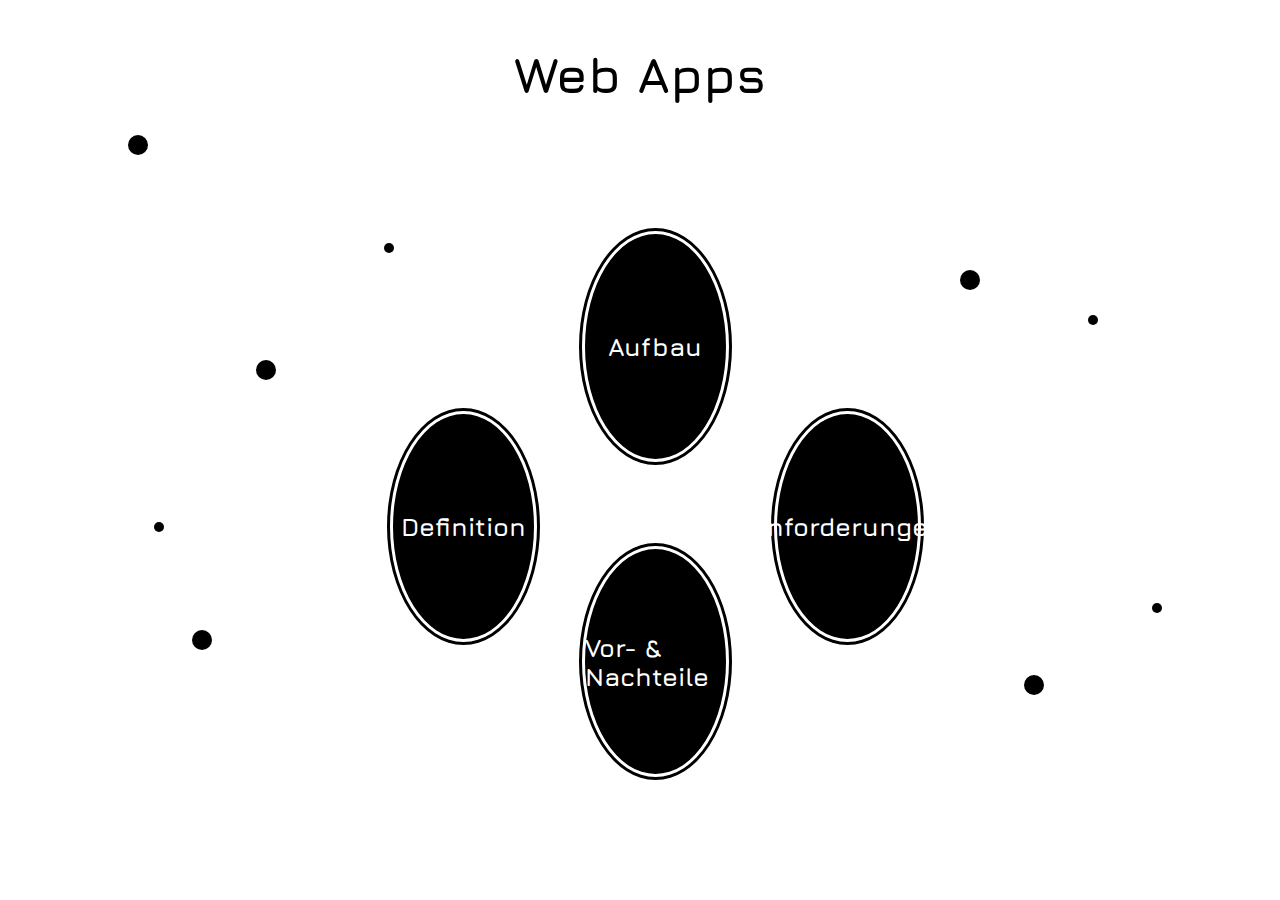
==== index.html @ 29940587 "Add files via upload" ====
<!DOCTYPE html>
<html lang="en" translate="no">

<head>
    <meta charset="UTF-8">
    <meta name="viewport" content="width=device-width, initial-scale=1.0">
    <link rel="stylesheet" href="style.css">
    <title>Web Apps</title>
</head>

<body translate="no">
    <div class="header">
        <a href="index.html"><h1>Web Apps</h1></a>
    </div>
    <div class="gliederung">
        <a href="definition.html">
            <h2 id="thema1">Definition</h2>
        </a>
        <a href="aufbau.html">
            <h2 id="thema2">Aufbau</h2>
        </a>
        <a href="anforderungen.html">
            <h2 id="thema3">Anforderungen</h2>
        </a>
        <a href="vorundnachteile.html">
            <h2 id="thema4">Vor- & Nachteile</h2>
        </a>
    </div>
    <div class="eins"></div>
    <div class="zwei"></div>
    <div class="drei"></div>
    <div class="vier"></div>
    <div class="fünf"></div>
    <div class="sechs"></div>
    <div class="sieben"></div>
    <div class="acht"></div>
    <a href="quellen.html"><div class="neun"></div></a>

    <script>
    </script>
</body>
</html>
---- style.css ----
@import url('https://fonts.googleapis.com/css2?family=Jura:wght@300..700&display=swap');
* {
    margin: 0;
    padding: 0;
}

.header {
    width: 100vw;
    padding: 5vh 0;
}

.header a{
    text-decoration: none;
}

.header h1{
    font-size: 50px;
    text-align: center;
    color: black;
    font-family: "Jura", sans-serif;
}

.gliederung {
display: flex;
}

.gliederung a{
    text-decoration: none;
    }

.gliederung h2 {
    font-size: 2.8vh;
    font-family: "Jura", sans-serif;
    color: white;
    background-color: black;
    border-radius: 50%;
    height: 25vh;
    width: 11vw;
    display: flex;
    align-items: center;
    justify-content: center;
    transition: 200ms;
    border: 1vh double white;
}
.gliederung h2:hover {
    font-size: 4.5vh;
    height: 37vh;
    width: 17vw;
    box-shadow: 0 2.5vh 20vh black;
    border: 1.5vh double white;
    font-weight: bold;
}

#thema1 {
    position: absolute;
    left: 30vw;
    top: 45vh;
}
#thema1:hover {
    position: absolute;
    left: 27vw;
    top: 39vh;
}
#thema2 {
    position: absolute;
    left: 45vw;
    top: 25vh;
}
#thema2:hover {
    position: absolute;
    left: 42vw;
    top: 19vh;
}
#thema3 {
    position: absolute;
    top: 45vh;
    left: 60vw;
}
#thema3:hover {
    position: absolute;
    left: 57vw;
    top: 39vh;
}
#thema4 {
    position: absolute;
    top: 60vh;
    left: 45vw;
}
#thema4:hover {
    position: absolute;
    left: 42vw;
    top: 53vh;
}

.eins {
    width: 20px;
    height: 20px;
    border-radius: 50%;
    background-color: black;
    position: absolute;
    left: 20vw;
    top: 40vh;
}
.zwei {
    width: 10px;
    height: 10px;
    border-radius: 50%;
    background-color: black;
    position: absolute;
    left: 12vw;
    top: 58vh;
}
.drei {
    width: 20px;
    height: 20px;
    border-radius: 50%;
    background-color: black;
    position: absolute;
    top: 70vh;
    left: 15vw;
}
.vier {
    width: 10px;
    height: 10px;
    border-radius: 50%;
    background-color: black;
    position: absolute;
    left: 90vw;
    top: 67vh;
}
.fünf {
    width: 20px;
    height: 20px;
    border-radius: 50%;
    background-color: black;
    position: absolute;
    top: 30vh;
    left: 75vw;
}
.sechs {
    width: 10px;
    height: 10px;
    border-radius: 50%;
    background-color: black;
    position: absolute;
    left: 30vw;
    top: 27vh;
}
.sieben {
    width: 20px;
    height: 20px;
    border-radius: 50%;
    background-color: black;
    position: absolute;
    top: 75vh;
    left: 80vw;
}
.acht {
    width: 10px;
    height: 10px;
    border-radius: 50%;
    background-color: black;
    position: absolute;
    left: 85vw;
    top: 35vh;
}
.neun {
    width: 20px;
    height: 20px;
    border-radius: 50%;
    background-color: black;
    position: absolute;
    top: 15vh;
    left: 10vw;
}
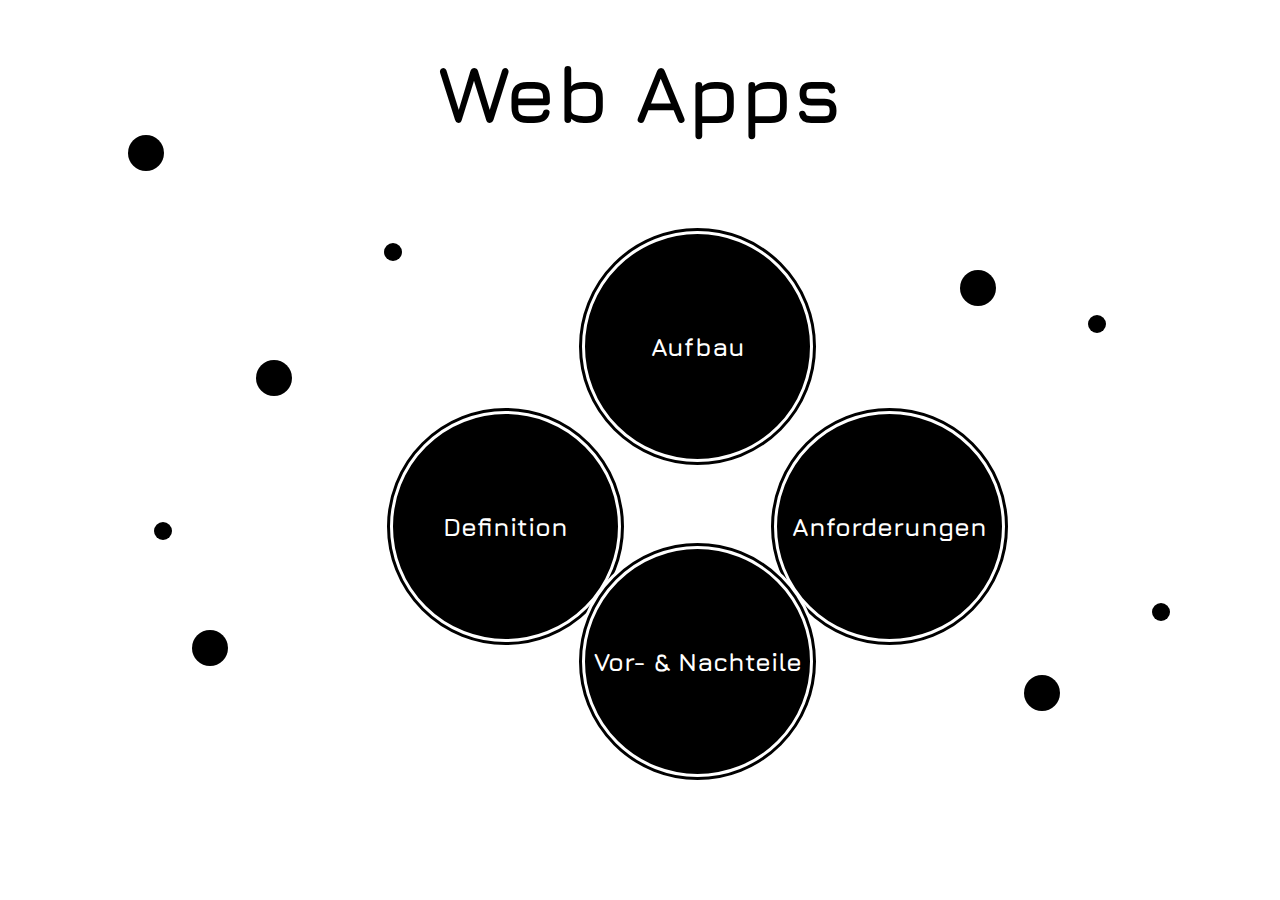
==== commit 9b8a9d30: "Add files via upload" ====
--- a/index.html
+++ b/index.html
@@ -10,7 +10,9 @@
 
 <body translate="no">
     <div class="header">
-        <a href="index.html"><h1>Web Apps</h1></a>
+        <a href="index.html">
+            <h1>Web Apps</h1>
+        </a>
     </div>
     <div class="gliederung">
         <a href="definition.html">
@@ -34,9 +36,9 @@
     <div class="sechs"></div>
     <div class="sieben"></div>
     <div class="acht"></div>
-    <a href="quellen.html"><div class="neun"></div></a>
+    <a href="quellen.html">
+        <div class="neun"></div>
+    </a>
+</body>
 
-    <script>
-    </script>
-</body>
 </html>--- a/style.css
+++ b/style.css
@@ -1,7 +1,9 @@
 @import url('https://fonts.googleapis.com/css2?family=Jura:wght@300..700&display=swap');
+
 * {
     margin: 0;
     padding: 0;
+    font-family: "Jura", sans-serif;
 }
 
 .header {
@@ -9,43 +11,42 @@
     padding: 5vh 0;
 }
 
-.header a{
+.header a {
     text-decoration: none;
 }
 
-.header h1{
-    font-size: 50px;
+.header h1 {
+    font-size: 9vh;
     text-align: center;
     color: black;
-    font-family: "Jura", sans-serif;
 }
 
 .gliederung {
-display: flex;
-}
-
-.gliederung a{
+    display: flex;
+}
+
+.gliederung a {
     text-decoration: none;
-    }
+}
 
 .gliederung h2 {
     font-size: 2.8vh;
-    font-family: "Jura", sans-serif;
     color: white;
     background-color: black;
     border-radius: 50%;
     height: 25vh;
-    width: 11vw;
+    width: 25vh;
     display: flex;
     align-items: center;
     justify-content: center;
     transition: 200ms;
     border: 1vh double white;
 }
+
 .gliederung h2:hover {
-    font-size: 4.5vh;
+    font-size: 4.2vh;
     height: 37vh;
-    width: 17vw;
+    width: 37vh;
     box-shadow: 0 2.5vh 20vh black;
     border: 1.5vh double white;
     font-weight: bold;
@@ -56,36 +57,43 @@
     left: 30vw;
     top: 45vh;
 }
+
 #thema1:hover {
     position: absolute;
     left: 27vw;
     top: 39vh;
 }
+
 #thema2 {
     position: absolute;
     left: 45vw;
     top: 25vh;
 }
+
 #thema2:hover {
     position: absolute;
     left: 42vw;
     top: 19vh;
 }
+
 #thema3 {
     position: absolute;
     top: 45vh;
     left: 60vw;
 }
+
 #thema3:hover {
     position: absolute;
     left: 57vw;
     top: 39vh;
 }
+
 #thema4 {
     position: absolute;
     top: 60vh;
     left: 45vw;
 }
+
 #thema4:hover {
     position: absolute;
     left: 42vw;
@@ -93,83 +101,198 @@
 }
 
 .eins {
-    width: 20px;
-    height: 20px;
+    width: 4vh;
+    height: 4vh;
     border-radius: 50%;
     background-color: black;
     position: absolute;
     left: 20vw;
     top: 40vh;
 }
+
 .zwei {
-    width: 10px;
-    height: 10px;
+    width: 2vh;
+    height: 2vh;
     border-radius: 50%;
     background-color: black;
     position: absolute;
     left: 12vw;
     top: 58vh;
 }
+
 .drei {
-    width: 20px;
-    height: 20px;
+    width: 4vh;
+    height: 4vh;
     border-radius: 50%;
     background-color: black;
     position: absolute;
     top: 70vh;
     left: 15vw;
 }
+
 .vier {
-    width: 10px;
-    height: 10px;
+    width: 2vh;
+    height: 2vh;
     border-radius: 50%;
     background-color: black;
     position: absolute;
     left: 90vw;
     top: 67vh;
 }
+
 .fünf {
-    width: 20px;
-    height: 20px;
+    width: 4vh;
+    height: 4vh;
     border-radius: 50%;
     background-color: black;
     position: absolute;
     top: 30vh;
     left: 75vw;
 }
+
 .sechs {
-    width: 10px;
-    height: 10px;
+    width: 2vh;
+    height: 2vh;
     border-radius: 50%;
     background-color: black;
     position: absolute;
     left: 30vw;
     top: 27vh;
 }
+
 .sieben {
-    width: 20px;
-    height: 20px;
+    width: 4vh;
+    height: 4vh;
     border-radius: 50%;
     background-color: black;
     position: absolute;
     top: 75vh;
     left: 80vw;
 }
+
 .acht {
-    width: 10px;
-    height: 10px;
+    width: 2vh;
+    height: 2vh;
     border-radius: 50%;
     background-color: black;
     position: absolute;
     left: 85vw;
     top: 35vh;
 }
+
 .neun {
-    width: 20px;
-    height: 20px;
+    width: 4vh;
+    height: 4vh;
     border-radius: 50%;
     background-color: black;
     position: absolute;
     top: 15vh;
     left: 10vw;
+}
+
+.content {
+    width: 100vw;
+    margin: auto;
+    margin-top: 5vh;
+    display: flex;
+}
+
+.content li {
+    padding: 2vh 5vw;
+    list-style: none;
+    font-size: 3.3vh;
+}
+
+.vorteile,
+.nachteile {
+    width: 50%;
+}
+
+.line {
+    background-color: black;
+    width: 0.3vw;
+    height: 70vh;
+    border-radius: 30%;
+}
+
+.anforderungen {
+    display: flex;
+    flex-wrap: wrap;
+}
+
+.anforderungen section {
+    width: 50%;
+    height: 40%;
+}
+
+.anforderungen h2 {
+    text-align: center;
+    padding: 5vh 0;
+    position: relative;
+}
+
+.anforderungen h2::after {
+    position: absolute;
+    display: block;
+    content: '';
+    left: 22%;
+    right: 22%;
+    width: 56%;
+    border-radius: 30%;
+    height: 1vh;
+    background-color: black;
+}
+
+.anforderungen p {
+    padding: 1vh 0;
+    padding-left: 10vw;
+    font-size: 3.3vh;
+}
+
+.definition p {
+    font-size: 3.3vh;
+    padding: 4vh 4vw;
+    margin: 0 20vw;
+    margin-top: 2vh;
+    text-align: justify;
+    box-shadow: 0 5px 20px grey;
+}
+
+img {
+    height: 45vh;
+    position: absolute;
+    bottom: 0;
+}
+
+.aufbau {
+    padding: 0 10vw;
+}
+
+.aufbau h2 {
+    font-size: 4vh;
+    padding-top: 8vh;
+    padding-bottom: 3vh;
+    position: relative;
+}
+
+.aufbau h2::after {
+    position: absolute;
+    content: '';
+    width: 60vw;
+    display: block;
+    height: 0.4vh;
+    background-color: black;
+}
+
+.aufbau section li {
+    font-size: 3.3vh;
+    list-style: none;
+    padding-left: 2vw;
+    line-height: 125%;
+}
+
+.quellen p {
+    font-size: 3.5vh;
+    margin: 5vh;
+    padding-left: 5vw;
 }